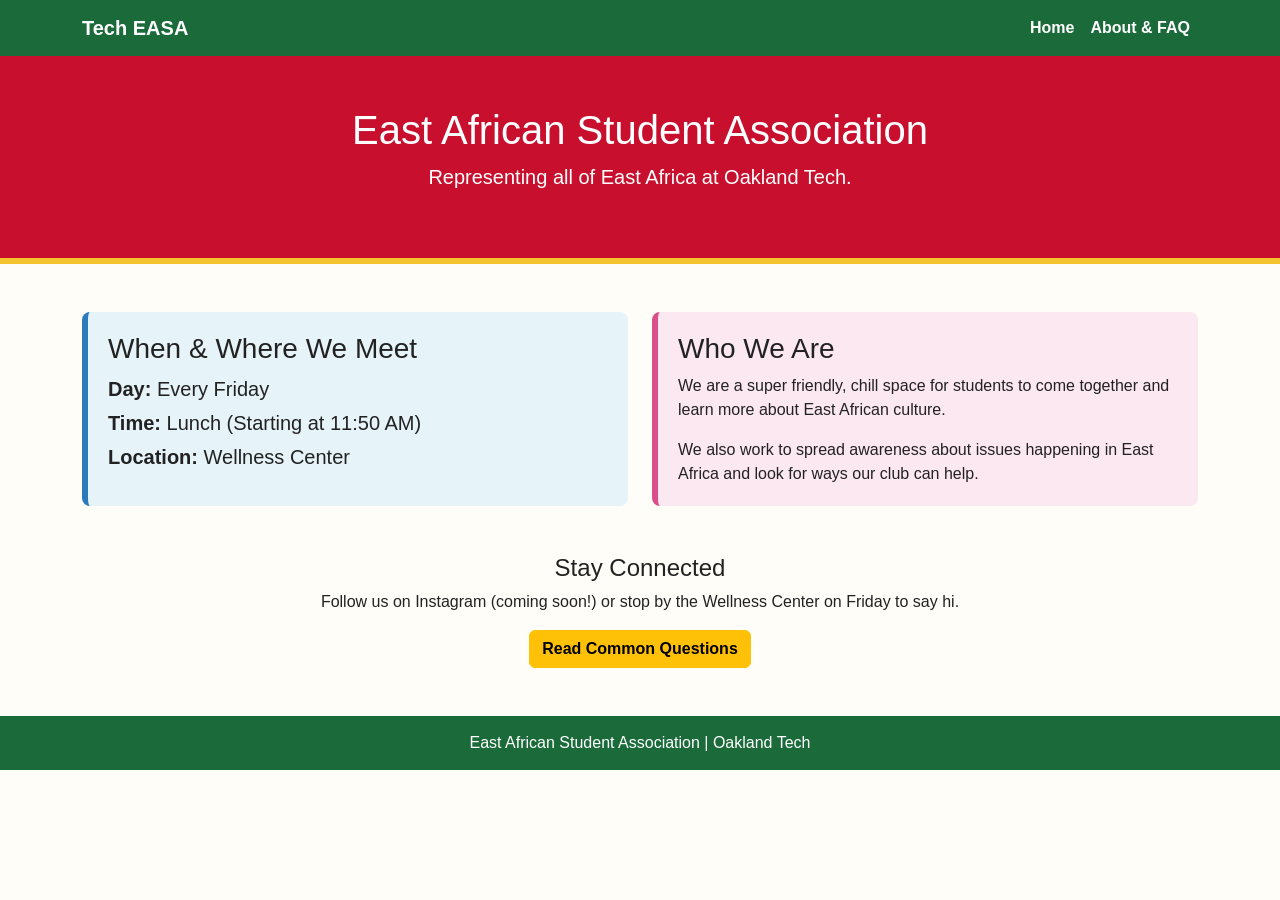
==== index.html @ 64e6582a "First draft" ====
<!DOCTYPE html>
<html lang="en">
<head>
  <meta charset="UTF-8">
  <meta name="viewport" content="width=device-width, initial-scale=1.0">
  <title>East African Student Association</title>
  <!-- Bootstrap CSS -->
  <link href="https://cdn.jsdelivr.net/npm/bootstrap@5.3.3/dist/css/bootstrap.min.css" rel="stylesheet">
  <!-- Custom CSS -->
  <link rel="stylesheet" href="style.css">
</head>
<body>

  <!-- Bootstrap Navbar -->
  <nav class="navbar navbar-expand-lg">
    <div class="container">
      <a class="navbar-brand" href="index.html">Tech EASA</a>
      <button class="navbar-toggler" type="button" data-bs-toggle="collapse" data-bs-target="#navbarNav">
        <span class="navbar-toggler-icon"></span>
      </button>
      <div class="collapse navbar-collapse" id="navbarNav">
        <ul class="navbar-nav ms-auto">
          <li class="nav-item">
            <a class="nav-link active" href="index.html">Home</a>
          </li>
          <li class="nav-item">
            <a class="nav-link" href="faq.html">About & FAQ</a>
          </li>
        </ul>
      </div>
    </div>
  </nav>

  <!-- Hero Section -->
  <div class="hero-box">
    <div class="container">
      <h1>East African Student Association</h1>
      <p class="lead">Representing all of East Africa at Oakland Tech.</p>
    </div>
  </div>

  <!-- Main Content: Quick 10-Second Skim -->
  <div class="container my-5">
    <div class="row g-4">
      
      <!-- Meeting Info -->
      <div class="col-md-6">
        <div class="info-card h-100">
          <h3>When & Where We Meet</h3>
          <p class="fs-5 mb-1"><strong>Day:</strong> Every Friday</p>
          <p class="fs-5 mb-1"><strong>Time:</strong> Lunch (Starting at 11:50 AM)</p>
          <p class="fs-5 mb-0"><strong>Location:</strong> Wellness Center</p>
        </div>
      </div>

      <!-- What We're About -->
      <div class="col-md-6">
        <div class="vibe-card h-100">
          <h3>Who We Are</h3>
          <p>We are a super friendly, chill space for students to come together and learn more about East African culture.</p>
          <p class="mb-0">We also work to spread awareness about issues happening in East Africa and look for ways our club can help.</p>
        </div>
      </div>

    </div>

    <!-- Instagram / Contact Note -->
    <div class="text-center mt-5">
      <h4>Stay Connected</h4>
      <p>Follow us on Instagram (coming soon!) or stop by the Wellness Center on Friday to say hi.</p>
      <a href="faq.html" class="btn btn-warning fw-bold">Read Common Questions</a>
    </div>
  </div>

  <footer>
    <p class="mb-0">East African Student Association | Oakland Tech</p>
  </footer>

  <!-- Bootstrap JS -->
  <script src="https://cdn.jsdelivr.net/npm/bootstrap@5.3.3/dist/js/bootstrap.bundle.min.js"></script>
</body>
</html>
---- style.css ----
body {
  font-family: Arial, sans-serif;
  background-color: #fffdf7;
  color: #222;
}

/* Navbar */
.navbar {
  background-color: #1b6b3a; /* Green */
}

.navbar-brand, .nav-link {
  color: #ffffff !important;
  font-weight: bold;
}

.nav-link:hover {
  color: #f4c430 !important; /* Yellow */
}

/* Hero Banner */
.hero-box {
  background-color: #c8102e; /* Red */
  color: white;
  padding: 50px 20px;
  text-align: center;
  border-bottom: 6px solid #f4c430; /* Yellow */
}

/* Quick Info Box */
.info-card {
  background-color: #e6f4fa; /* Soft Blue */
  border-left: 6px solid #2b7bba;
  padding: 20px;
  border-radius: 8px;
}

/* Accent Highlight Box */
.vibe-card {
  background-color: #fce8f0; /* Soft Pink */
  border-left: 6px solid #d94f8a;
  padding: 20px;
  border-radius: 8px;
}

footer {
  background-color: #1b6b3a;
  color: white;
  text-align: center;
  padding: 15px;
  margin-top: 40px;
}
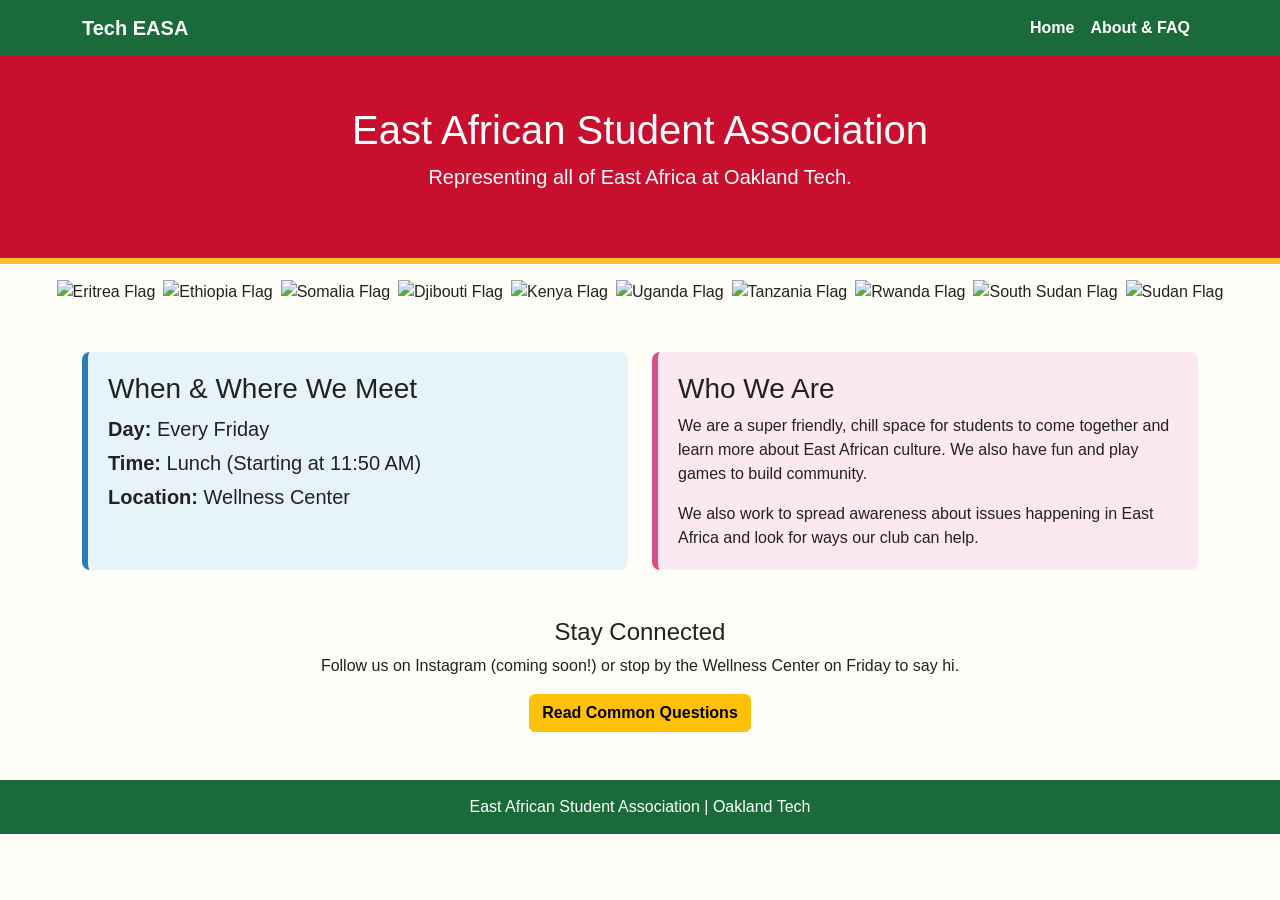
==== commit 97711201: "hi" ====
--- a/index.html
+++ b/index.html
@@ -38,6 +38,20 @@
       <p class="lead">Representing all of East Africa at Oakland Tech.</p>
     </div>
   </div>
+<div class="flag-row">
+      <img src="https://cdn.britannica.com/09/09-050-E3476052/Flag-Eritrea.jpg" alt="Eritrea Flag" class="flag" title="Eritrea">
+      <img src="https://upload.wikimedia.org/wikipedia/commons/7/71/Flag_of_Ethiopia.svg?utm_source=commons.wikimedia.org&utm_campaign=index&utm_content=original" alt="Ethiopia Flag" class="flag" title="Ethiopia">
+      <img src="https://thumb.wikimedia.org/wikipedia/commons/thumb/a/a0/Flag_of_Somalia.svg/1280px-Flag_of_Somalia.svg.png?utm_source=en.wikipedia.org&utm_campaign=index&utm_content=thumbnail" alt="Somalia Flag" class="flag" title="Somalia">
+      <img src="https://cdn.britannica.com/06/06-050-86528B6B/Flag-Djibouti.jpg" alt="Djibouti Flag" class="flag" title="Djibouti">
+      <img src="https://thumb.wikimedia.org/wikipedia/commons/thumb/4/49/Flag_of_Kenya.svg/1280px-Flag_of_Kenya.svg.png?utm_source=en.wikipedia.org&utm_campaign=index&utm_content=thumbnail" alt="Kenya Flag" class="flag" title="Kenya">
+      <img src="https://thumb.wikimedia.org/wikipedia/commons/thumb/4/4e/Flag_of_Uganda.svg/960px-Flag_of_Uganda.svg.png?utm_source=commons.wikimedia.org&utm_campaign=index&utm_content=thumbnail" alt="Uganda Flag" class="flag" title="Uganda">
+      <img src="https://upload.wikimedia.org/wikipedia/commons/3/38/Flag_of_Tanzania.svg?utm_source=en.wikipedia.org&utm_campaign=index&utm_content=original" alt="Tanzania Flag" class="flag" title="Tanzania">
+      <img src="https://thumb.wikimedia.org/wikipedia/commons/thumb/1/17/Flag_of_Rwanda.svg/960px-Flag_of_Rwanda.svg.png?utm_source=en.wikipedia.org&utm_campaign=index&utm_content=thumbnail" alt="Rwanda Flag" class="flag" title="Rwanda">
+      <img src="https://cdn.britannica.com/37/150637-050-A09496B0/flag-of-South-Sudan.jpg" alt="South Sudan Flag" class="flag" title="South Sudan">
+      <img src="https://thumb.wikimedia.org/wikipedia/commons/thumb/0/01/Flag_of_Sudan.svg/330px-Flag_of_Sudan.svg.png?utm_source=en.wikipedia.org&utm_campaign=parser&utm_content=thumbnail" alt="Sudan Flag" class="flag" title="Sudan">
+    </div>
+  </div>
+</div>
 
   <!-- Main Content: Quick 10-Second Skim -->
   <div class="container my-5">
@@ -57,7 +71,7 @@
       <div class="col-md-6">
         <div class="vibe-card h-100">
           <h3>Who We Are</h3>
-          <p>We are a super friendly, chill space for students to come together and learn more about East African culture.</p>
+          <p>We are a super friendly, chill space for students to come together and learn more about East African culture. We also have fun and play games to build community. </p>
           <p class="mb-0">We also work to spread awareness about issues happening in East Africa and look for ways our club can help.</p>
         </div>
       </div>
--- a/style.css
+++ b/style.css
@@ -50,3 +50,11 @@
   padding: 15px;
   margin-top: 40px;
 }
+
+.flag-row {
+  display: flex;
+  justify-content: center;
+  flex-wrap: wrap;
+  gap: 8px;
+  margin-top: 16px;
+}
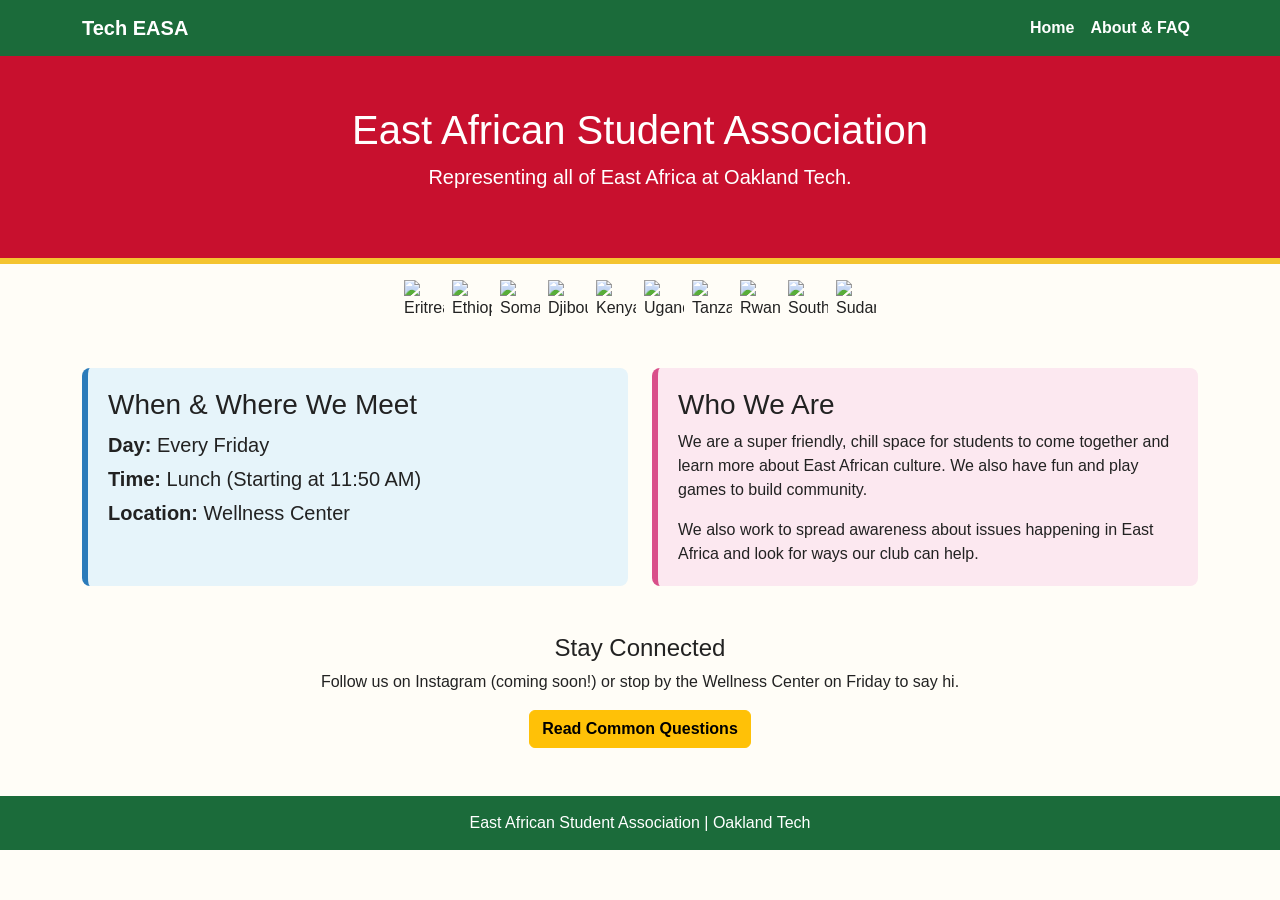
==== commit b1461221: "bye" ====
--- a/index.html
+++ b/index.html
@@ -39,16 +39,16 @@
     </div>
   </div>
 <div class="flag-row">
-      <img src="https://cdn.britannica.com/09/09-050-E3476052/Flag-Eritrea.jpg" alt="Eritrea Flag" class="flag" title="Eritrea">
-      <img src="https://upload.wikimedia.org/wikipedia/commons/7/71/Flag_of_Ethiopia.svg?utm_source=commons.wikimedia.org&utm_campaign=index&utm_content=original" alt="Ethiopia Flag" class="flag" title="Ethiopia">
-      <img src="https://thumb.wikimedia.org/wikipedia/commons/thumb/a/a0/Flag_of_Somalia.svg/1280px-Flag_of_Somalia.svg.png?utm_source=en.wikipedia.org&utm_campaign=index&utm_content=thumbnail" alt="Somalia Flag" class="flag" title="Somalia">
-      <img src="https://cdn.britannica.com/06/06-050-86528B6B/Flag-Djibouti.jpg" alt="Djibouti Flag" class="flag" title="Djibouti">
-      <img src="https://thumb.wikimedia.org/wikipedia/commons/thumb/4/49/Flag_of_Kenya.svg/1280px-Flag_of_Kenya.svg.png?utm_source=en.wikipedia.org&utm_campaign=index&utm_content=thumbnail" alt="Kenya Flag" class="flag" title="Kenya">
-      <img src="https://thumb.wikimedia.org/wikipedia/commons/thumb/4/4e/Flag_of_Uganda.svg/960px-Flag_of_Uganda.svg.png?utm_source=commons.wikimedia.org&utm_campaign=index&utm_content=thumbnail" alt="Uganda Flag" class="flag" title="Uganda">
-      <img src="https://upload.wikimedia.org/wikipedia/commons/3/38/Flag_of_Tanzania.svg?utm_source=en.wikipedia.org&utm_campaign=index&utm_content=original" alt="Tanzania Flag" class="flag" title="Tanzania">
-      <img src="https://thumb.wikimedia.org/wikipedia/commons/thumb/1/17/Flag_of_Rwanda.svg/960px-Flag_of_Rwanda.svg.png?utm_source=en.wikipedia.org&utm_campaign=index&utm_content=thumbnail" alt="Rwanda Flag" class="flag" title="Rwanda">
-      <img src="https://cdn.britannica.com/37/150637-050-A09496B0/flag-of-South-Sudan.jpg" alt="South Sudan Flag" class="flag" title="South Sudan">
-      <img src="https://thumb.wikimedia.org/wikipedia/commons/thumb/0/01/Flag_of_Sudan.svg/330px-Flag_of_Sudan.svg.png?utm_source=en.wikipedia.org&utm_campaign=parser&utm_content=thumbnail" alt="Sudan Flag" class="flag" title="Sudan">
+      <img src="https://cdn.britannica.com/09/09-050-E3476052/Flag-Eritrea.jpg" alt="Eritrea Flag" class="flag" title="Eritrea" width="40" height="40">
+      <img src="https://upload.wikimedia.org/wikipedia/commons/7/71/Flag_of_Ethiopia.svg?utm_source=commons.wikimedia.org&utm_campaign=index&utm_content=original" alt="Ethiopia Flag" class="flag" title="Ethiopia" width="40" height="40">
+      <img src="https://thumb.wikimedia.org/wikipedia/commons/thumb/a/a0/Flag_of_Somalia.svg/1280px-Flag_of_Somalia.svg.png?utm_source=en.wikipedia.org&utm_campaign=index&utm_content=thumbnail" alt="Somalia Flag" class="flag" title="Somalia" width="40" height="40">
+      <img src="https://cdn.britannica.com/06/06-050-86528B6B/Flag-Djibouti.jpg" alt="Djibouti Flag" class="flag" title="Djibouti" width="40" height="40">
+      <img src="https://thumb.wikimedia.org/wikipedia/commons/thumb/4/49/Flag_of_Kenya.svg/1280px-Flag_of_Kenya.svg.png?utm_source=en.wikipedia.org&utm_campaign=index&utm_content=thumbnail" alt="Kenya Flag" class="flag" title="Kenya" width="40" height="40">
+      <img src="https://thumb.wikimedia.org/wikipedia/commons/thumb/4/4e/Flag_of_Uganda.svg/960px-Flag_of_Uganda.svg.png?utm_source=commons.wikimedia.org&utm_campaign=index&utm_content=thumbnail" alt="Uganda Flag" class="flag" title="Uganda"width="40" height="40">
+      <img src="https://upload.wikimedia.org/wikipedia/commons/3/38/Flag_of_Tanzania.svg?utm_source=en.wikipedia.org&utm_campaign=index&utm_content=original" alt="Tanzania Flag" class="flag" title="Tanzania"width="40" height="40">
+      <img src="https://thumb.wikimedia.org/wikipedia/commons/thumb/1/17/Flag_of_Rwanda.svg/960px-Flag_of_Rwanda.svg.png?utm_source=en.wikipedia.org&utm_campaign=index&utm_content=thumbnail" alt="Rwanda Flag" class="flag" title="Rwanda"width="40" height="40">
+      <img src="https://cdn.britannica.com/37/150637-050-A09496B0/flag-of-South-Sudan.jpg" alt="South Sudan Flag" class="flag" title="South Sudan"width="40" height="40">
+      <img src="https://thumb.wikimedia.org/wikipedia/commons/thumb/0/01/Flag_of_Sudan.svg/330px-Flag_of_Sudan.svg.png?utm_source=en.wikipedia.org&utm_campaign=parser&utm_content=thumbnail" alt="Sudan Flag" class="flag" title="Sudan"width="40" height="40">
     </div>
   </div>
 </div>
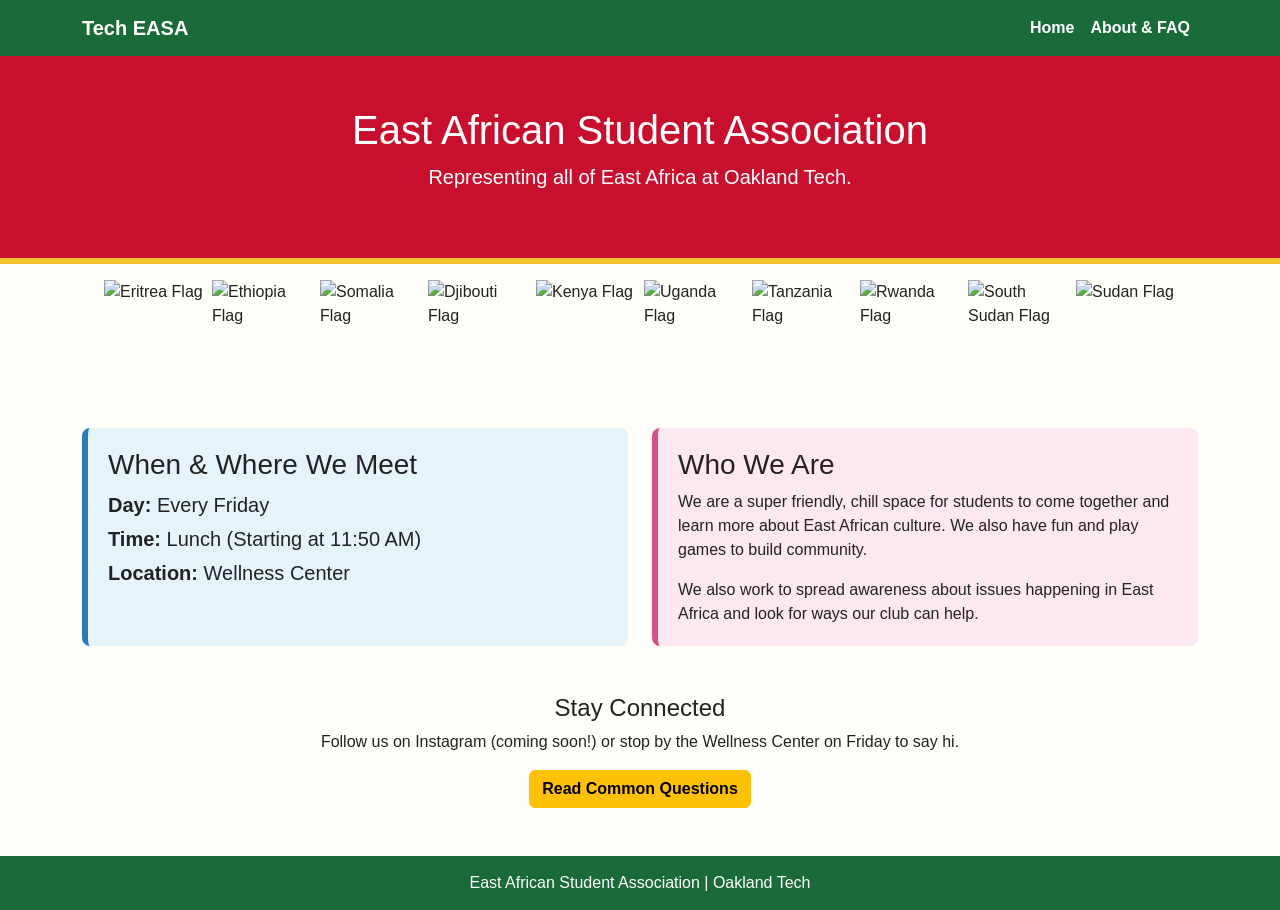
==== commit 140cd89f: "2" ====
--- a/index.html
+++ b/index.html
@@ -39,16 +39,16 @@
     </div>
   </div>
 <div class="flag-row">
-      <img src="https://cdn.britannica.com/09/09-050-E3476052/Flag-Eritrea.jpg" alt="Eritrea Flag" class="flag" title="Eritrea" width="40" height="40">
-      <img src="https://upload.wikimedia.org/wikipedia/commons/7/71/Flag_of_Ethiopia.svg?utm_source=commons.wikimedia.org&utm_campaign=index&utm_content=original" alt="Ethiopia Flag" class="flag" title="Ethiopia" width="40" height="40">
-      <img src="https://thumb.wikimedia.org/wikipedia/commons/thumb/a/a0/Flag_of_Somalia.svg/1280px-Flag_of_Somalia.svg.png?utm_source=en.wikipedia.org&utm_campaign=index&utm_content=thumbnail" alt="Somalia Flag" class="flag" title="Somalia" width="40" height="40">
-      <img src="https://cdn.britannica.com/06/06-050-86528B6B/Flag-Djibouti.jpg" alt="Djibouti Flag" class="flag" title="Djibouti" width="40" height="40">
-      <img src="https://thumb.wikimedia.org/wikipedia/commons/thumb/4/49/Flag_of_Kenya.svg/1280px-Flag_of_Kenya.svg.png?utm_source=en.wikipedia.org&utm_campaign=index&utm_content=thumbnail" alt="Kenya Flag" class="flag" title="Kenya" width="40" height="40">
-      <img src="https://thumb.wikimedia.org/wikipedia/commons/thumb/4/4e/Flag_of_Uganda.svg/960px-Flag_of_Uganda.svg.png?utm_source=commons.wikimedia.org&utm_campaign=index&utm_content=thumbnail" alt="Uganda Flag" class="flag" title="Uganda"width="40" height="40">
-      <img src="https://upload.wikimedia.org/wikipedia/commons/3/38/Flag_of_Tanzania.svg?utm_source=en.wikipedia.org&utm_campaign=index&utm_content=original" alt="Tanzania Flag" class="flag" title="Tanzania"width="40" height="40">
-      <img src="https://thumb.wikimedia.org/wikipedia/commons/thumb/1/17/Flag_of_Rwanda.svg/960px-Flag_of_Rwanda.svg.png?utm_source=en.wikipedia.org&utm_campaign=index&utm_content=thumbnail" alt="Rwanda Flag" class="flag" title="Rwanda"width="40" height="40">
-      <img src="https://cdn.britannica.com/37/150637-050-A09496B0/flag-of-South-Sudan.jpg" alt="South Sudan Flag" class="flag" title="South Sudan"width="40" height="40">
-      <img src="https://thumb.wikimedia.org/wikipedia/commons/thumb/0/01/Flag_of_Sudan.svg/330px-Flag_of_Sudan.svg.png?utm_source=en.wikipedia.org&utm_campaign=parser&utm_content=thumbnail" alt="Sudan Flag" class="flag" title="Sudan"width="40" height="40">
+      <img src="https://cdn.britannica.com/09/09-050-E3476052/Flag-Eritrea.jpg" alt="Eritrea Flag" class="flag" title="Eritrea" width="100" height="100">
+      <img src="https://upload.wikimedia.org/wikipedia/commons/7/71/Flag_of_Ethiopia.svg?utm_source=commons.wikimedia.org&utm_campaign=index&utm_content=original" alt="Ethiopia Flag" class="flag" title="Ethiopia" width="100" height="100">
+      <img src="https://thumb.wikimedia.org/wikipedia/commons/thumb/a/a0/Flag_of_Somalia.svg/1280px-Flag_of_Somalia.svg.png?utm_source=en.wikipedia.org&utm_campaign=index&utm_content=thumbnail" alt="Somalia Flag" class="flag" title="Somalia" width="100" height="100">
+      <img src="https://cdn.britannica.com/06/06-050-86528B6B/Flag-Djibouti.jpg" alt="Djibouti Flag" class="flag" title="Djibouti" width="100" height="100">
+      <img src="https://thumb.wikimedia.org/wikipedia/commons/thumb/4/49/Flag_of_Kenya.svg/1280px-Flag_of_Kenya.svg.png?utm_source=en.wikipedia.org&utm_campaign=index&utm_content=thumbnail" alt="Kenya Flag" class="flag" title="Kenya" width="100" height="100">
+      <img src="https://thumb.wikimedia.org/wikipedia/commons/thumb/4/4e/Flag_of_Uganda.svg/960px-Flag_of_Uganda.svg.png?utm_source=commons.wikimedia.org&utm_campaign=index&utm_content=thumbnail" alt="Uganda Flag" class="flag" title="Uganda"width="100" height="100">
+      <img src="https://upload.wikimedia.org/wikipedia/commons/3/38/Flag_of_Tanzania.svg?utm_source=en.wikipedia.org&utm_campaign=index&utm_content=original" alt="Tanzania Flag" class="flag" title="Tanzania"width="100" height="100">
+      <img src="https://thumb.wikimedia.org/wikipedia/commons/thumb/1/17/Flag_of_Rwanda.svg/960px-Flag_of_Rwanda.svg.png?utm_source=en.wikipedia.org&utm_campaign=index&utm_content=thumbnail" alt="Rwanda Flag" class="flag" title="Rwanda"width="100" height="100">
+      <img src="https://cdn.britannica.com/37/150637-050-A09496B0/flag-of-South-Sudan.jpg" alt="South Sudan Flag" class="flag" title="South Sudan"width="100" height="100">
+      <img src="https://thumb.wikimedia.org/wikipedia/commons/thumb/0/01/Flag_of_Sudan.svg/330px-Flag_of_Sudan.svg.png?utm_source=en.wikipedia.org&utm_campaign=parser&utm_content=thumbnail" alt="Sudan Flag" class="flag" title="Sudan"width="100" height="100">
     </div>
   </div>
 </div>
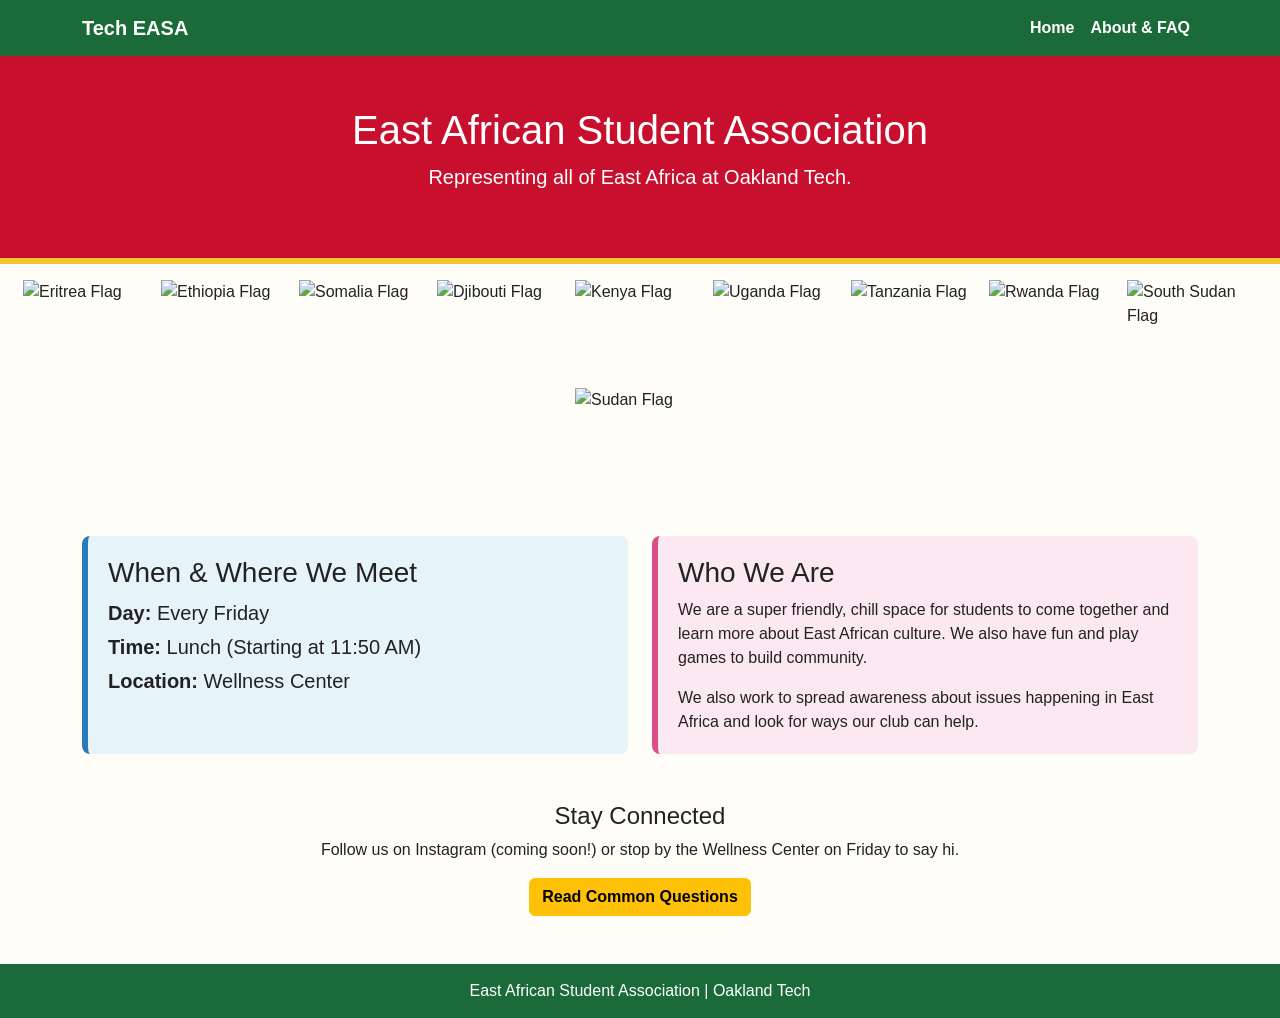
==== commit abd2134a: "3" ====
--- a/index.html
+++ b/index.html
@@ -39,16 +39,16 @@
     </div>
   </div>
 <div class="flag-row">
-      <img src="https://cdn.britannica.com/09/09-050-E3476052/Flag-Eritrea.jpg" alt="Eritrea Flag" class="flag" title="Eritrea" width="100" height="100">
-      <img src="https://upload.wikimedia.org/wikipedia/commons/7/71/Flag_of_Ethiopia.svg?utm_source=commons.wikimedia.org&utm_campaign=index&utm_content=original" alt="Ethiopia Flag" class="flag" title="Ethiopia" width="100" height="100">
-      <img src="https://thumb.wikimedia.org/wikipedia/commons/thumb/a/a0/Flag_of_Somalia.svg/1280px-Flag_of_Somalia.svg.png?utm_source=en.wikipedia.org&utm_campaign=index&utm_content=thumbnail" alt="Somalia Flag" class="flag" title="Somalia" width="100" height="100">
-      <img src="https://cdn.britannica.com/06/06-050-86528B6B/Flag-Djibouti.jpg" alt="Djibouti Flag" class="flag" title="Djibouti" width="100" height="100">
-      <img src="https://thumb.wikimedia.org/wikipedia/commons/thumb/4/49/Flag_of_Kenya.svg/1280px-Flag_of_Kenya.svg.png?utm_source=en.wikipedia.org&utm_campaign=index&utm_content=thumbnail" alt="Kenya Flag" class="flag" title="Kenya" width="100" height="100">
-      <img src="https://thumb.wikimedia.org/wikipedia/commons/thumb/4/4e/Flag_of_Uganda.svg/960px-Flag_of_Uganda.svg.png?utm_source=commons.wikimedia.org&utm_campaign=index&utm_content=thumbnail" alt="Uganda Flag" class="flag" title="Uganda"width="100" height="100">
-      <img src="https://upload.wikimedia.org/wikipedia/commons/3/38/Flag_of_Tanzania.svg?utm_source=en.wikipedia.org&utm_campaign=index&utm_content=original" alt="Tanzania Flag" class="flag" title="Tanzania"width="100" height="100">
-      <img src="https://thumb.wikimedia.org/wikipedia/commons/thumb/1/17/Flag_of_Rwanda.svg/960px-Flag_of_Rwanda.svg.png?utm_source=en.wikipedia.org&utm_campaign=index&utm_content=thumbnail" alt="Rwanda Flag" class="flag" title="Rwanda"width="100" height="100">
-      <img src="https://cdn.britannica.com/37/150637-050-A09496B0/flag-of-South-Sudan.jpg" alt="South Sudan Flag" class="flag" title="South Sudan"width="100" height="100">
-      <img src="https://thumb.wikimedia.org/wikipedia/commons/thumb/0/01/Flag_of_Sudan.svg/330px-Flag_of_Sudan.svg.png?utm_source=en.wikipedia.org&utm_campaign=parser&utm_content=thumbnail" alt="Sudan Flag" class="flag" title="Sudan"width="100" height="100">
+      <img src="https://cdn.britannica.com/09/09-050-E3476052/Flag-Eritrea.jpg" alt="Eritrea Flag" class="flag" title="Eritrea" width="130" height="100">
+      <img src="https://upload.wikimedia.org/wikipedia/commons/7/71/Flag_of_Ethiopia.svg?utm_source=commons.wikimedia.org&utm_campaign=index&utm_content=original" alt="Ethiopia Flag" class="flag" title="Ethiopia" width="130" height="100">
+      <img src="https://thumb.wikimedia.org/wikipedia/commons/thumb/a/a0/Flag_of_Somalia.svg/1280px-Flag_of_Somalia.svg.png?utm_source=en.wikipedia.org&utm_campaign=index&utm_content=thumbnail" alt="Somalia Flag" class="flag" title="Somalia" width="130" height="100">
+      <img src="https://cdn.britannica.com/06/06-050-86528B6B/Flag-Djibouti.jpg" alt="Djibouti Flag" class="flag" title="Djibouti" width="130" height="100">
+      <img src="https://thumb.wikimedia.org/wikipedia/commons/thumb/4/49/Flag_of_Kenya.svg/1280px-Flag_of_Kenya.svg.png?utm_source=en.wikipedia.org&utm_campaign=index&utm_content=thumbnail" alt="Kenya Flag" class="flag" title="Kenya" width="130" height="100">
+      <img src="https://thumb.wikimedia.org/wikipedia/commons/thumb/4/4e/Flag_of_Uganda.svg/960px-Flag_of_Uganda.svg.png?utm_source=commons.wikimedia.org&utm_campaign=index&utm_content=thumbnail" alt="Uganda Flag" class="flag" title="Uganda"width="130" height="100">
+      <img src="https://upload.wikimedia.org/wikipedia/commons/3/38/Flag_of_Tanzania.svg?utm_source=en.wikipedia.org&utm_campaign=index&utm_content=original" alt="Tanzania Flag" class="flag" title="Tanzania"width="130" height="100">
+      <img src="https://thumb.wikimedia.org/wikipedia/commons/thumb/1/17/Flag_of_Rwanda.svg/960px-Flag_of_Rwanda.svg.png?utm_source=en.wikipedia.org&utm_campaign=index&utm_content=thumbnail" alt="Rwanda Flag" class="flag" title="Rwanda"width="130" height="100">
+      <img src="https://cdn.britannica.com/37/150637-050-A09496B0/flag-of-South-Sudan.jpg" alt="South Sudan Flag" class="flag" title="South Sudan"width="130" height="100">
+      <img src="https://thumb.wikimedia.org/wikipedia/commons/thumb/0/01/Flag_of_Sudan.svg/330px-Flag_of_Sudan.svg.png?utm_source=en.wikipedia.org&utm_campaign=parser&utm_content=thumbnail" alt="Sudan Flag" class="flag" title="Sudan"width="130" height="100">
     </div>
   </div>
 </div>
